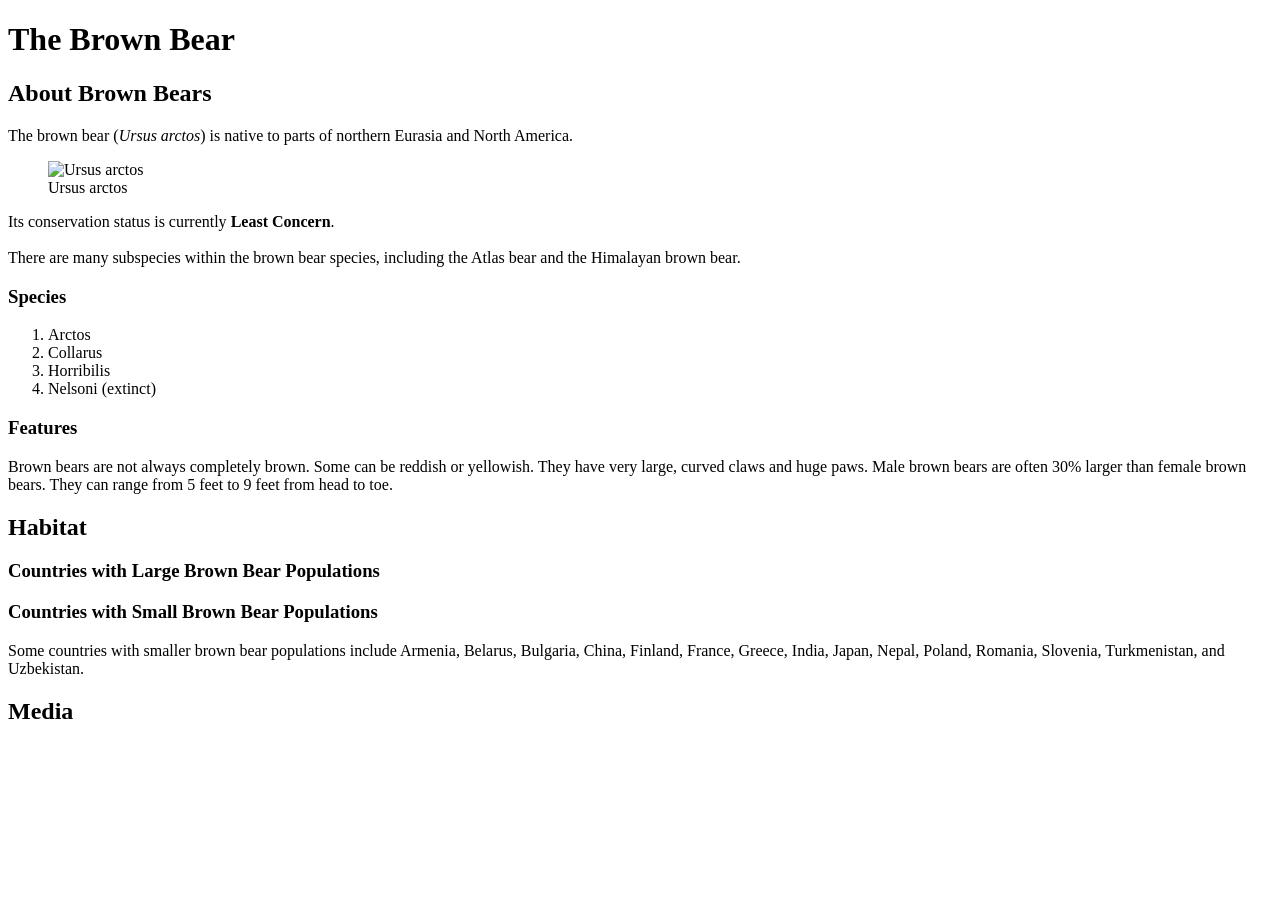
==== Ours_brun.html @ f3c28236 "test rawgit" ====
<!DOCTYPE html>
<html>

<head>
    <title>Brown Bears</title>
</head>

<body>
    <h1>The Brown Bear</h1>
    <div id="introduction">
        <h2>About Brown Bears</h2>
        <p>The brown bear (<em>Ursus arctos</em>) is native to parts of northern Eurasia and North America.</p>
        <figure>
            <img
                src="img/ursus_arctos.jpg"
                alt="Ursus arctos"
            />
            <figcaption>Ursus arctos</figcaption>
        </figure>
        <p> Its conservation status is currently <strong>Least Concern</strong>.<br /><br /> There are many subspecies within the brown bear species, including the Atlas bear and the Himalayan brown bear.</p>
        <h3>Species</h3>
        <ol>
            <li>Arctos</li>
            <li>Collarus</li>
            <li>Horribilis</li>
            <li>Nelsoni (extinct)</li>
        </ol>
        <h3>Features</h3>
        <p>Brown bears are not always completely brown. Some can be reddish or yellowish. They have very large, curved claws and huge paws. Male brown bears are often 30% larger than female brown bears. They can range from 5 feet to 9 feet from head to toe.</p>
    </div>
    <div id="habitat">
        <h2>Habitat</h2>
        <h3>Countries with Large Brown Bear Populations</h3>
        <h3>Countries with Small Brown Bear Populations</h3>
        <p>Some countries with smaller brown bear populations include Armenia, Belarus, Bulgaria, China, Finland, France, Greece, India, Japan, Nepal, Poland, Romania, Slovenia, Turkmenistan, and Uzbekistan.</p>
    </div>
    <div id="media">
        <h2>Media</h2>
    </div>
</body>

</html>
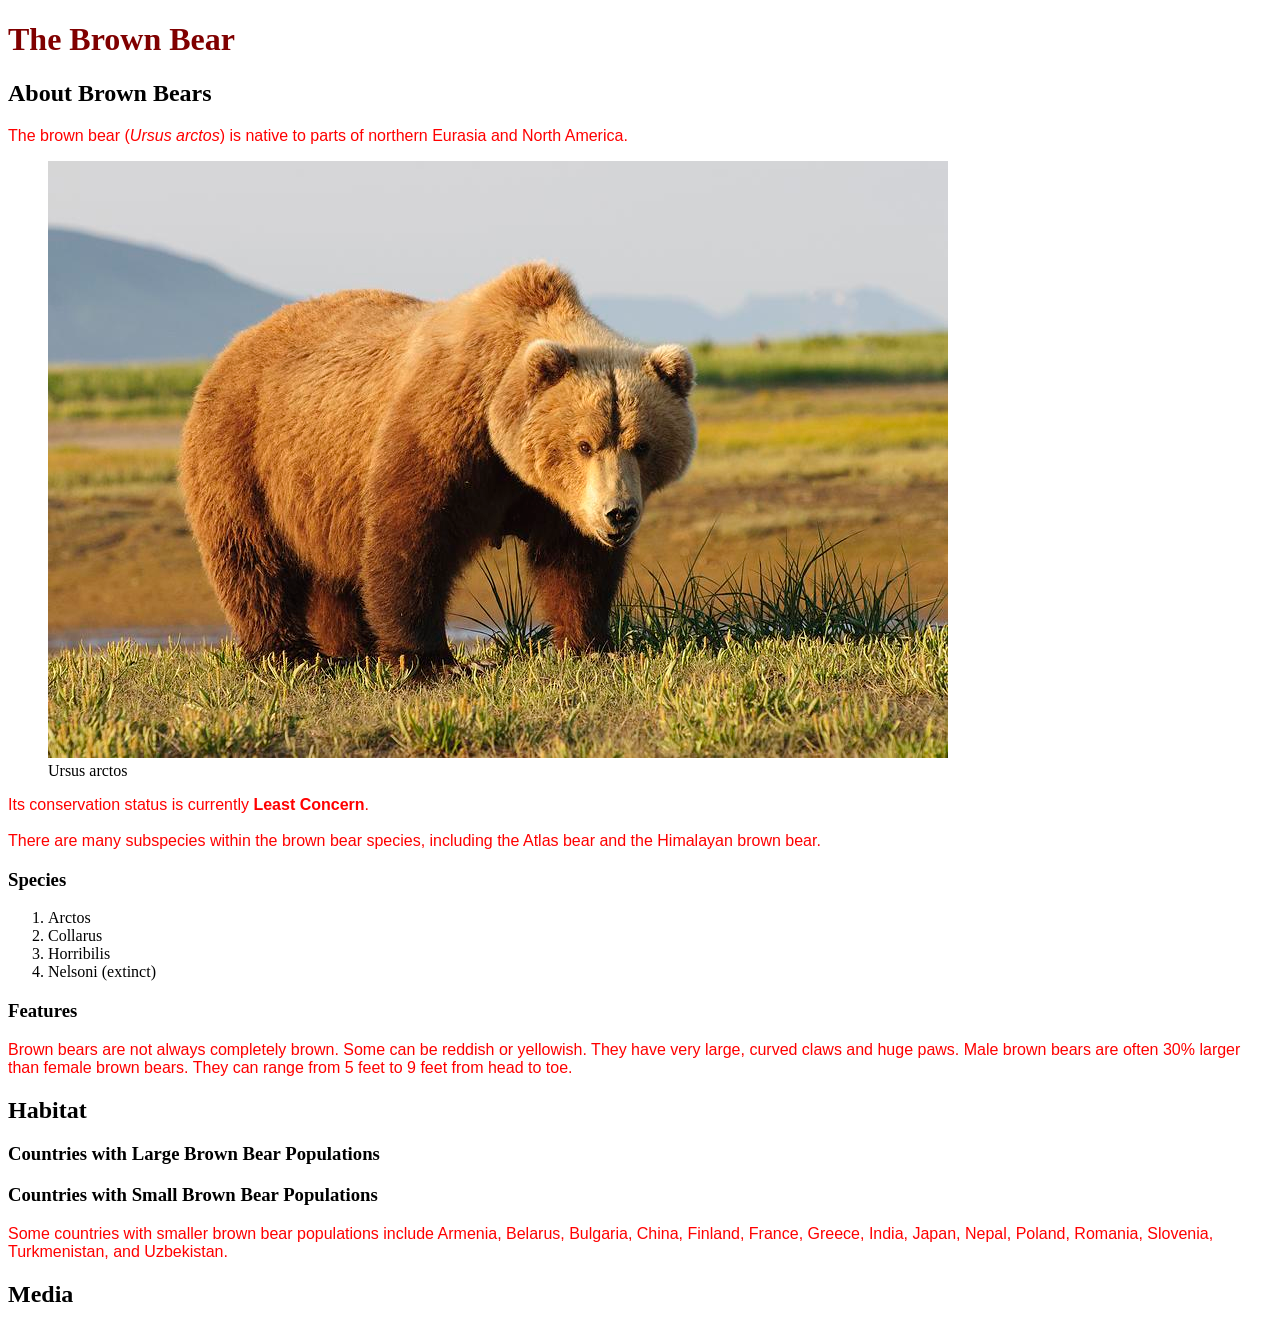
==== commit c62601f1: "test css" ====
--- a/Ours_brun.html
+++ b/Ours_brun.html
@@ -3,6 +3,11 @@
 
 <head>
     <title>Brown Bears</title>
+    <link
+        href="style_test.css"
+        type="text/css"
+        rel="stylesheet"
+    >
 </head>
 
 <body>
--- a/style_test.css
+++ b/style_test.css
@@ -0,0 +1,7 @@
+p {
+      font-family: Arial;
+      color: red;
+    }
+h1 {
+  color: maroon;
+}
